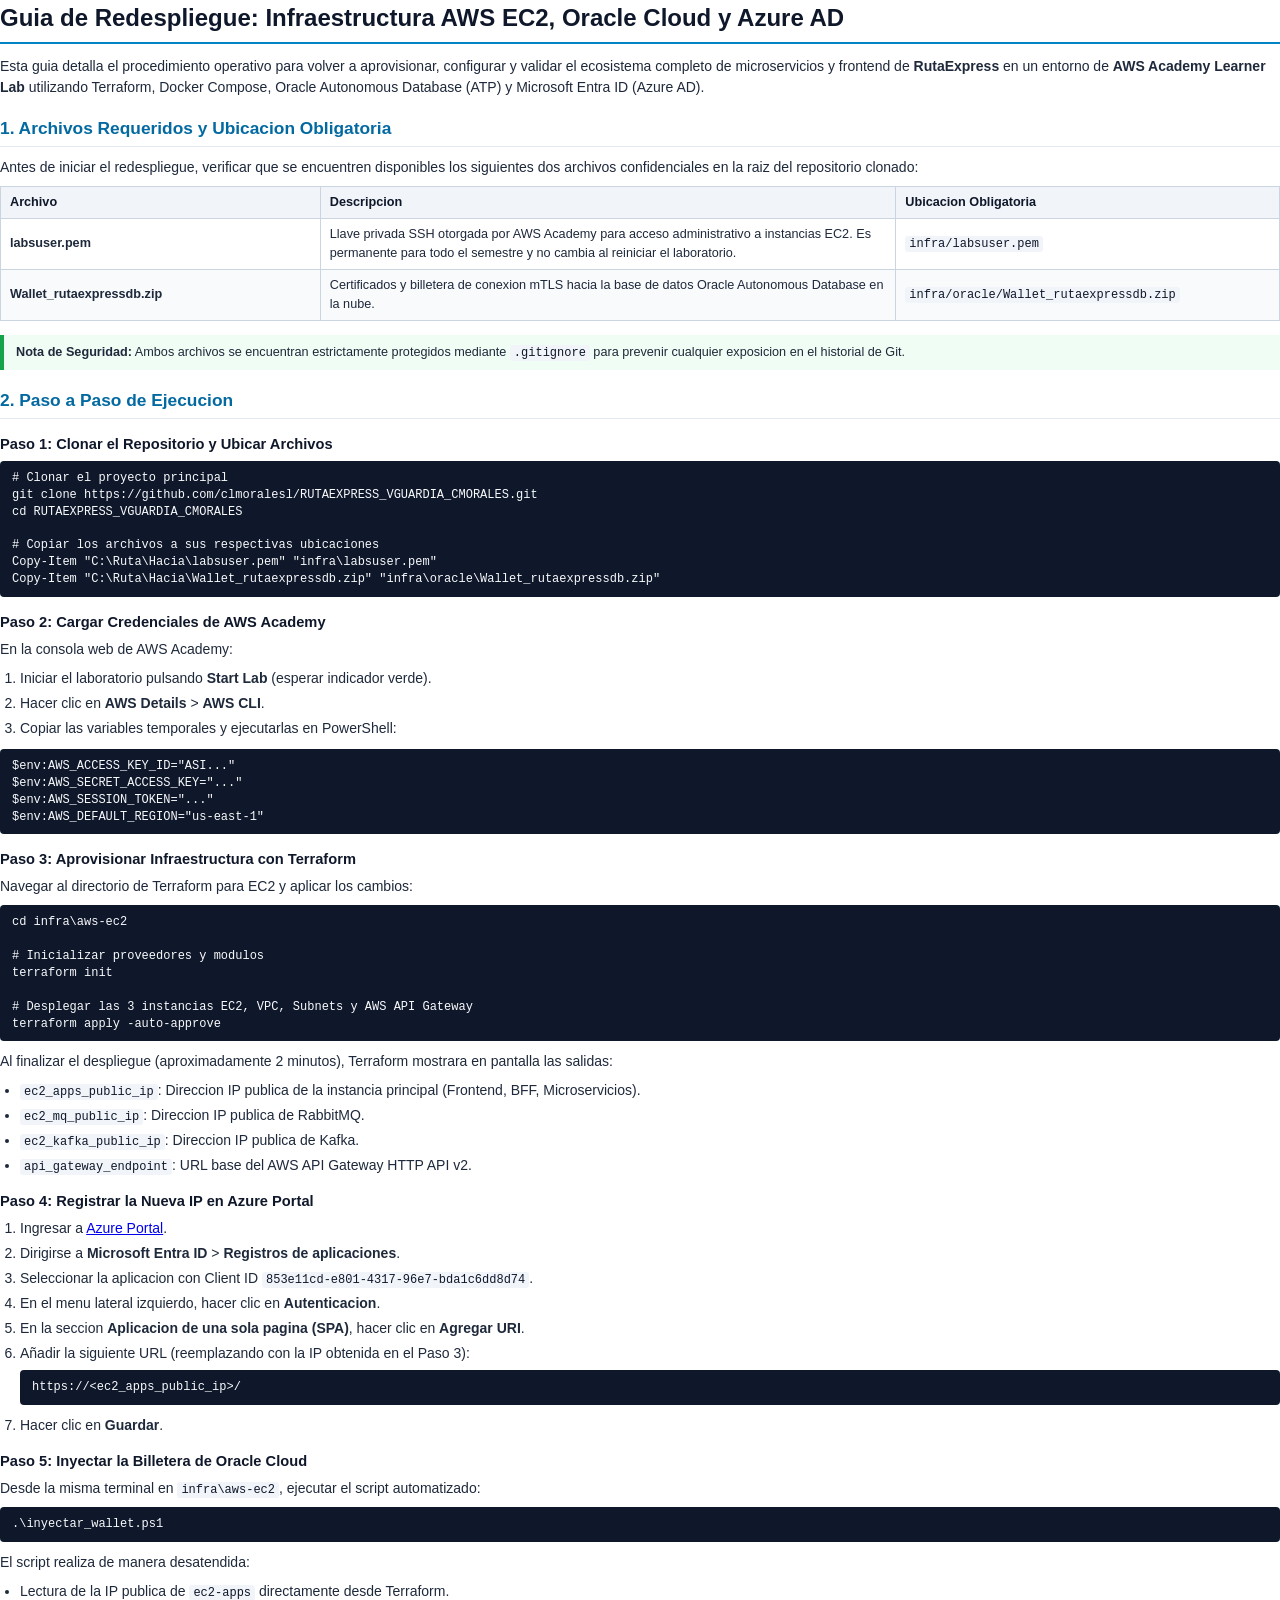
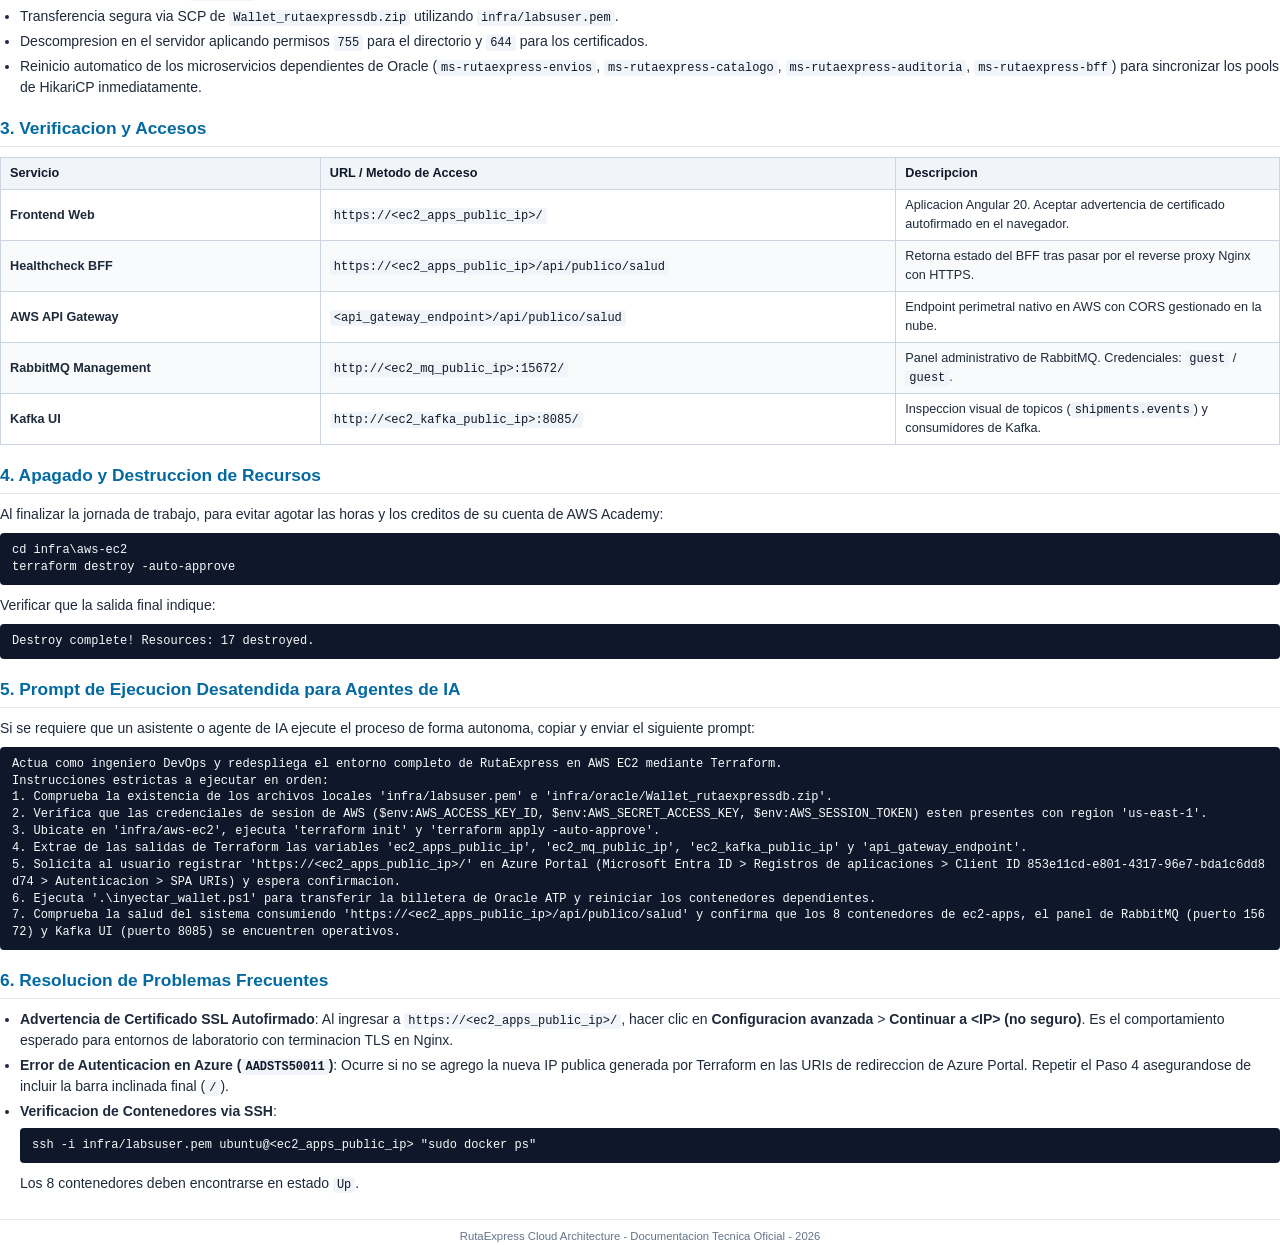
==== DOCS/guia_redespliegue_aws.html @ 86379601 "ci(actions): desactivar trigger automatico de eks en push a main y documentar redespliegue (#26)" ====
<!DOCTYPE html>
<html lang="es">
<head>
  <meta charset="UTF-8">
  <title>Guia de Redespliegue - RutaExpress SaaS</title>
  <style>
    @page {
      size: A4;
      margin: 18mm 15mm 18mm 15mm;
      @bottom-right {
        content: counter(page);
      }
    }
    body {
      font-family: -apple-system, BlinkMacSystemFont, "Segoe UI", Roboto, Helvetica, Arial, sans-serif;
      color: #1e293b;
      line-height: 1.5;
      font-size: 10.5pt;
      margin: 0;
      padding: 0;
    }
    h1 {
      color: #0f172a;
      font-size: 18pt;
      border-bottom: 2px solid #0284c7;
      padding-bottom: 6px;
      margin-top: 0;
      margin-bottom: 12px;
    }
    h2 {
      color: #0369a1;
      font-size: 13pt;
      border-bottom: 1px solid #e2e8f0;
      padding-bottom: 4px;
      margin-top: 18px;
      margin-bottom: 10px;
      page-break-after: avoid;
    }
    h3 {
      color: #0f172a;
      font-size: 11pt;
      margin-top: 14px;
      margin-bottom: 6px;
      page-break-after: avoid;
    }
    p {
      margin-top: 0;
      margin-bottom: 8px;
    }
    ul, ol {
      margin-top: 0;
      margin-bottom: 10px;
      padding-left: 20px;
    }
    li {
      margin-bottom: 4px;
    }
    table {
      width: 100%;
      border-collapse: collapse;
      margin-top: 8px;
      margin-bottom: 14px;
      font-size: 9.5pt;
      page-break-inside: avoid;
    }
    th, td {
      border: 1px solid #cbd5e1;
      padding: 6px 9px;
      text-align: left;
    }
    th {
      background-color: #f1f5f9;
      color: #0f172a;
      font-weight: 600;
    }
    tr:nth-child(even) {
      background-color: #f8fafc;
    }
    pre {
      background-color: #0f172a;
      color: #f8fafc;
      padding: 9px 12px;
      border-radius: 4px;
      font-family: Consolas, "Courier New", monospace;
      font-size: 8.5pt;
      line-height: 1.4;
      overflow-x: auto;
      margin-top: 6px;
      margin-bottom: 10px;
      page-break-inside: avoid;
      white-space: pre-wrap;
      word-break: break-all;
    }
    code {
      font-family: Consolas, "Courier New", monospace;
      font-size: 9pt;
      background-color: #f1f5f9;
      padding: 1px 4px;
      border-radius: 3px;
      color: #0f172a;
    }
    pre code {
      background-color: transparent;
      padding: 0;
      color: inherit;
    }
    .nota {
      background-color: #f0fdf4;
      border-left: 4px solid #16a34a;
      padding: 8px 12px;
      margin-top: 8px;
      margin-bottom: 12px;
      font-size: 9.5pt;
    }
    .advertencia {
      background-color: #fef2f2;
      border-left: 4px solid #dc2626;
      padding: 8px 12px;
      margin-top: 8px;
      margin-bottom: 12px;
      font-size: 9.5pt;
    }
    .footer {
      margin-top: 25px;
      border-top: 1px solid #e2e8f0;
      padding-top: 8px;
      font-size: 8.5pt;
      color: #64748b;
      text-align: center;
    }
  </style>
</head>
<body>

  <h1>Guia de Redespliegue: Infraestructura AWS EC2, Oracle Cloud y Azure AD</h1>
  <p>Esta guia detalla el procedimiento operativo para volver a aprovisionar, configurar y validar el ecosistema completo de microservicios y frontend de <strong>RutaExpress</strong> en un entorno de <strong>AWS Academy Learner Lab</strong> utilizando Terraform, Docker Compose, Oracle Autonomous Database (ATP) y Microsoft Entra ID (Azure AD).</p>

  <h2>1. Archivos Requeridos y Ubicacion Obligatoria</h2>
  <p>Antes de iniciar el redespliegue, verificar que se encuentren disponibles los siguientes dos archivos confidenciales en la raiz del repositorio clonado:</p>

  <table>
    <thead>
      <tr>
        <th style="width: 25%;">Archivo</th>
        <th style="width: 45%;">Descripcion</th>
        <th style="width: 30%;">Ubicacion Obligatoria</th>
      </tr>
    </thead>
    <tbody>
      <tr>
        <td><strong>labsuser.pem</strong></td>
        <td>Llave privada SSH otorgada por AWS Academy para acceso administrativo a instancias EC2. Es permanente para todo el semestre y no cambia al reiniciar el laboratorio.</td>
        <td><code>infra/labsuser.pem</code></td>
      </tr>
      <tr>
        <td><strong>Wallet_rutaexpressdb.zip</strong></td>
        <td>Certificados y billetera de conexion mTLS hacia la base de datos Oracle Autonomous Database en la nube.</td>
        <td><code>infra/oracle/Wallet_rutaexpressdb.zip</code></td>
      </tr>
    </tbody>
  </table>

  <div class="nota">
    <strong>Nota de Seguridad:</strong> Ambos archivos se encuentran estrictamente protegidos mediante <code>.gitignore</code> para prevenir cualquier exposicion en el historial de Git.
  </div>

  <h2>2. Paso a Paso de Ejecucion</h2>

  <h3>Paso 1: Clonar el Repositorio y Ubicar Archivos</h3>
  <pre><code># Clonar el proyecto principal
git clone https://github.com/clmoralesl/RUTAEXPRESS_VGUARDIA_CMORALES.git
cd RUTAEXPRESS_VGUARDIA_CMORALES

# Copiar los archivos a sus respectivas ubicaciones
Copy-Item "C:\Ruta\Hacia\labsuser.pem" "infra\labsuser.pem"
Copy-Item "C:\Ruta\Hacia\Wallet_rutaexpressdb.zip" "infra\oracle\Wallet_rutaexpressdb.zip"</code></pre>

  <h3>Paso 2: Cargar Credenciales de AWS Academy</h3>
  <p>En la consola web de AWS Academy:</p>
  <ol>
    <li>Iniciar el laboratorio pulsando <strong>Start Lab</strong> (esperar indicador verde).</li>
    <li>Hacer clic en <strong>AWS Details</strong> &gt; <strong>AWS CLI</strong>.</li>
    <li>Copiar las variables temporales y ejecutarlas en PowerShell:</li>
  </ol>
  <pre><code>$env:AWS_ACCESS_KEY_ID="ASI..."
$env:AWS_SECRET_ACCESS_KEY="..."
$env:AWS_SESSION_TOKEN="..."
$env:AWS_DEFAULT_REGION="us-east-1"</code></pre>

  <h3>Paso 3: Aprovisionar Infraestructura con Terraform</h3>
  <p>Navegar al directorio de Terraform para EC2 y aplicar los cambios:</p>
  <pre><code>cd infra\aws-ec2

# Inicializar proveedores y modulos
terraform init

# Desplegar las 3 instancias EC2, VPC, Subnets y AWS API Gateway
terraform apply -auto-approve</code></pre>

  <p>Al finalizar el despliegue (aproximadamente 2 minutos), Terraform mostrara en pantalla las salidas:</p>
  <ul>
    <li><code>ec2_apps_public_ip</code>: Direccion IP publica de la instancia principal (Frontend, BFF, Microservicios).</li>
    <li><code>ec2_mq_public_ip</code>: Direccion IP publica de RabbitMQ.</li>
    <li><code>ec2_kafka_public_ip</code>: Direccion IP publica de Kafka.</li>
    <li><code>api_gateway_endpoint</code>: URL base del AWS API Gateway HTTP API v2.</li>
  </ul>

  <h3>Paso 4: Registrar la Nueva IP en Azure Portal</h3>
  <ol>
    <li>Ingresar a <a href="https://portal.azure.com/">Azure Portal</a>.</li>
    <li>Dirigirse a <strong>Microsoft Entra ID</strong> &gt; <strong>Registros de aplicaciones</strong>.</li>
    <li>Seleccionar la aplicacion con Client ID <code>853e11cd-e801-4317-96e7-bda1c6dd8d74</code>.</li>
    <li>En el menu lateral izquierdo, hacer clic en <strong>Autenticacion</strong>.</li>
    <li>En la seccion <strong>Aplicacion de una sola pagina (SPA)</strong>, hacer clic en <strong>Agregar URI</strong>.</li>
    <li>Añadir la siguiente URL (reemplazando con la IP obtenida en el Paso 3):
      <pre><code>https://&lt;ec2_apps_public_ip&gt;/</code></pre>
    </li>
    <li>Hacer clic en <strong>Guardar</strong>.</li>
  </ol>

  <h3>Paso 5: Inyectar la Billetera de Oracle Cloud</h3>
  <p>Desde la misma terminal en <code>infra\aws-ec2</code>, ejecutar el script automatizado:</p>
  <pre><code>.\inyectar_wallet.ps1</code></pre>
  <p>El script realiza de manera desatendida:</p>
  <ul>
    <li>Lectura de la IP publica de <code>ec2-apps</code> directamente desde Terraform.</li>
    <li>Transferencia segura via SCP de <code>Wallet_rutaexpressdb.zip</code> utilizando <code>infra/labsuser.pem</code>.</li>
    <li>Descompresion en el servidor aplicando permisos <code>755</code> para el directorio y <code>644</code> para los certificados.</li>
    <li>Reinicio automatico de los microservicios dependientes de Oracle (<code>ms-rutaexpress-envios</code>, <code>ms-rutaexpress-catalogo</code>, <code>ms-rutaexpress-auditoria</code>, <code>ms-rutaexpress-bff</code>) para sincronizar los pools de HikariCP inmediatamente.</li>
  </ul>

  <h2>3. Verificacion y Accesos</h2>
  <table>
    <thead>
      <tr>
        <th style="width: 25%;">Servicio</th>
        <th style="width: 45%;">URL / Metodo de Acceso</th>
        <th style="width: 30%;">Descripcion</th>
      </tr>
    </thead>
    <tbody>
      <tr>
        <td><strong>Frontend Web</strong></td>
        <td><code>https://&lt;ec2_apps_public_ip&gt;/</code></td>
        <td>Aplicacion Angular 20. Aceptar advertencia de certificado autofirmado en el navegador.</td>
      </tr>
      <tr>
        <td><strong>Healthcheck BFF</strong></td>
        <td><code>https://&lt;ec2_apps_public_ip&gt;/api/publico/salud</code></td>
        <td>Retorna estado del BFF tras pasar por el reverse proxy Nginx con HTTPS.</td>
      </tr>
      <tr>
        <td><strong>AWS API Gateway</strong></td>
        <td><code>&lt;api_gateway_endpoint&gt;/api/publico/salud</code></td>
        <td>Endpoint perimetral nativo en AWS con CORS gestionado en la nube.</td>
      </tr>
      <tr>
        <td><strong>RabbitMQ Management</strong></td>
        <td><code>http://&lt;ec2_mq_public_ip&gt;:15672/</code></td>
        <td>Panel administrativo de RabbitMQ. Credenciales: <code>guest</code> / <code>guest</code>.</td>
      </tr>
      <tr>
        <td><strong>Kafka UI</strong></td>
        <td><code>http://&lt;ec2_kafka_public_ip&gt;:8085/</code></td>
        <td>Inspeccion visual de topicos (<code>shipments.events</code>) y consumidores de Kafka.</td>
      </tr>
    </tbody>
  </table>

  <h2>4. Apagado y Destruccion de Recursos</h2>
  <p>Al finalizar la jornada de trabajo, para evitar agotar las horas y los creditos de su cuenta de AWS Academy:</p>
  <pre><code>cd infra\aws-ec2
terraform destroy -auto-approve</code></pre>
  <p>Verificar que la salida final indique:</p>
  <pre><code>Destroy complete! Resources: 17 destroyed.</code></pre>

  <h2>5. Prompt de Ejecucion Desatendida para Agentes de IA</h2>
  <p>Si se requiere que un asistente o agente de IA ejecute el proceso de forma autonoma, copiar y enviar el siguiente prompt:</p>
  <pre><code>Actua como ingeniero DevOps y redespliega el entorno completo de RutaExpress en AWS EC2 mediante Terraform.
Instrucciones estrictas a ejecutar en orden:
1. Comprueba la existencia de los archivos locales 'infra/labsuser.pem' e 'infra/oracle/Wallet_rutaexpressdb.zip'.
2. Verifica que las credenciales de sesion de AWS ($env:AWS_ACCESS_KEY_ID, $env:AWS_SECRET_ACCESS_KEY, $env:AWS_SESSION_TOKEN) esten presentes con region 'us-east-1'.
3. Ubicate en 'infra/aws-ec2', ejecuta 'terraform init' y 'terraform apply -auto-approve'.
4. Extrae de las salidas de Terraform las variables 'ec2_apps_public_ip', 'ec2_mq_public_ip', 'ec2_kafka_public_ip' y 'api_gateway_endpoint'.
5. Solicita al usuario registrar 'https://&lt;ec2_apps_public_ip&gt;/' en Azure Portal (Microsoft Entra ID &gt; Registros de aplicaciones &gt; Client ID 853e11cd-e801-4317-96e7-bda1c6dd8d74 &gt; Autenticacion &gt; SPA URIs) y espera confirmacion.
6. Ejecuta '.\inyectar_wallet.ps1' para transferir la billetera de Oracle ATP y reiniciar los contenedores dependientes.
7. Comprueba la salud del sistema consumiendo 'https://&lt;ec2_apps_public_ip&gt;/api/publico/salud' y confirma que los 8 contenedores de ec2-apps, el panel de RabbitMQ (puerto 15672) y Kafka UI (puerto 8085) se encuentren operativos.</code></pre>

  <h2>6. Resolucion de Problemas Frecuentes</h2>
  <ul>
    <li><strong>Advertencia de Certificado SSL Autofirmado</strong>: Al ingresar a <code>https://&lt;ec2_apps_public_ip&gt;/</code>, hacer clic en <strong>Configuracion avanzada</strong> &gt; <strong>Continuar a &lt;IP&gt; (no seguro)</strong>. Es el comportamiento esperado para entornos de laboratorio con terminacion TLS en Nginx.</li>
    <li><strong>Error de Autenticacion en Azure (<code>AADSTS50011</code>)</strong>: Ocurre si no se agrego la nueva IP publica generada por Terraform en las URIs de redireccion de Azure Portal. Repetir el Paso 4 asegurandose de incluir la barra inclinada final (<code>/</code>).</li>
    <li><strong>Verificacion de Contenedores via SSH</strong>:
      <pre><code>ssh -i infra/labsuser.pem ubuntu@&lt;ec2_apps_public_ip&gt; "sudo docker ps"</code></pre>
      Los 8 contenedores deben encontrarse en estado <code>Up</code>.
    </li>
  </ul>

  <div class="footer">
    RutaExpress Cloud Architecture - Documentacion Tecnica Oficial - 2026
  </div>

</body>
</html>
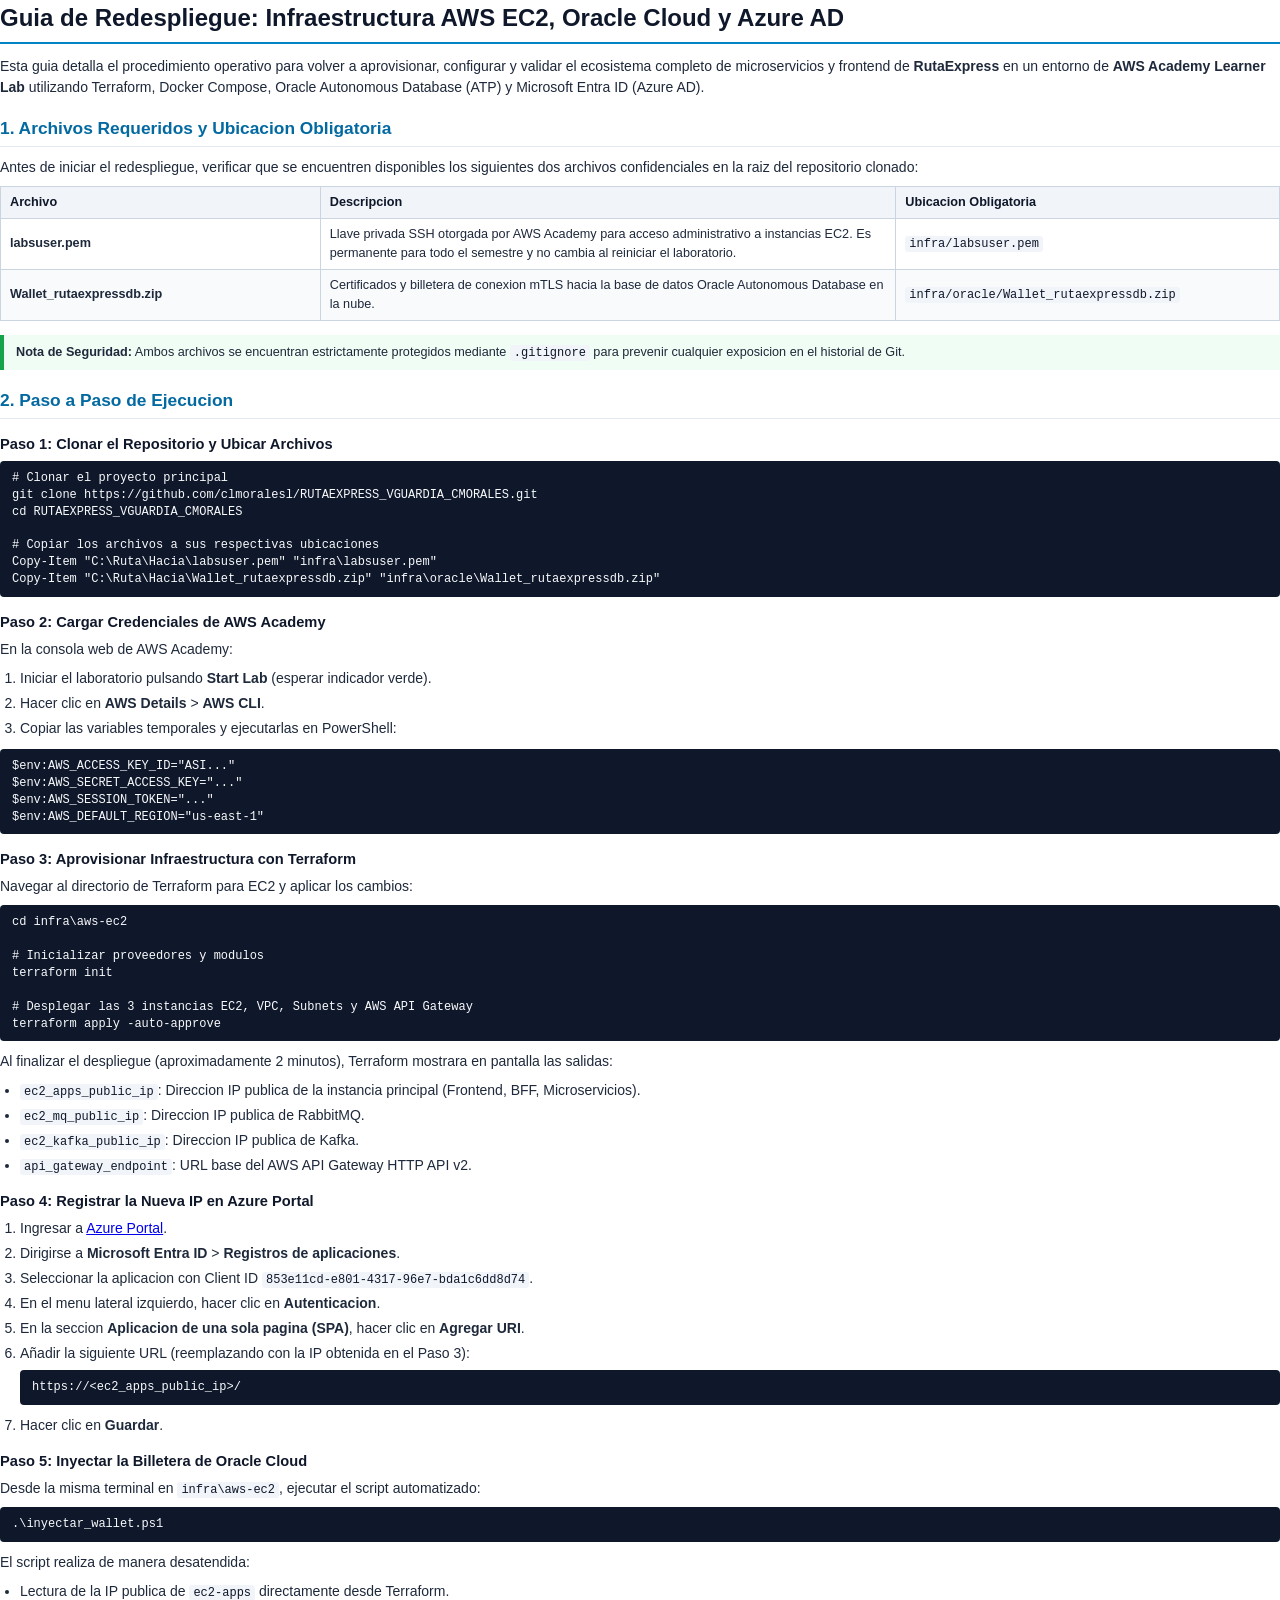
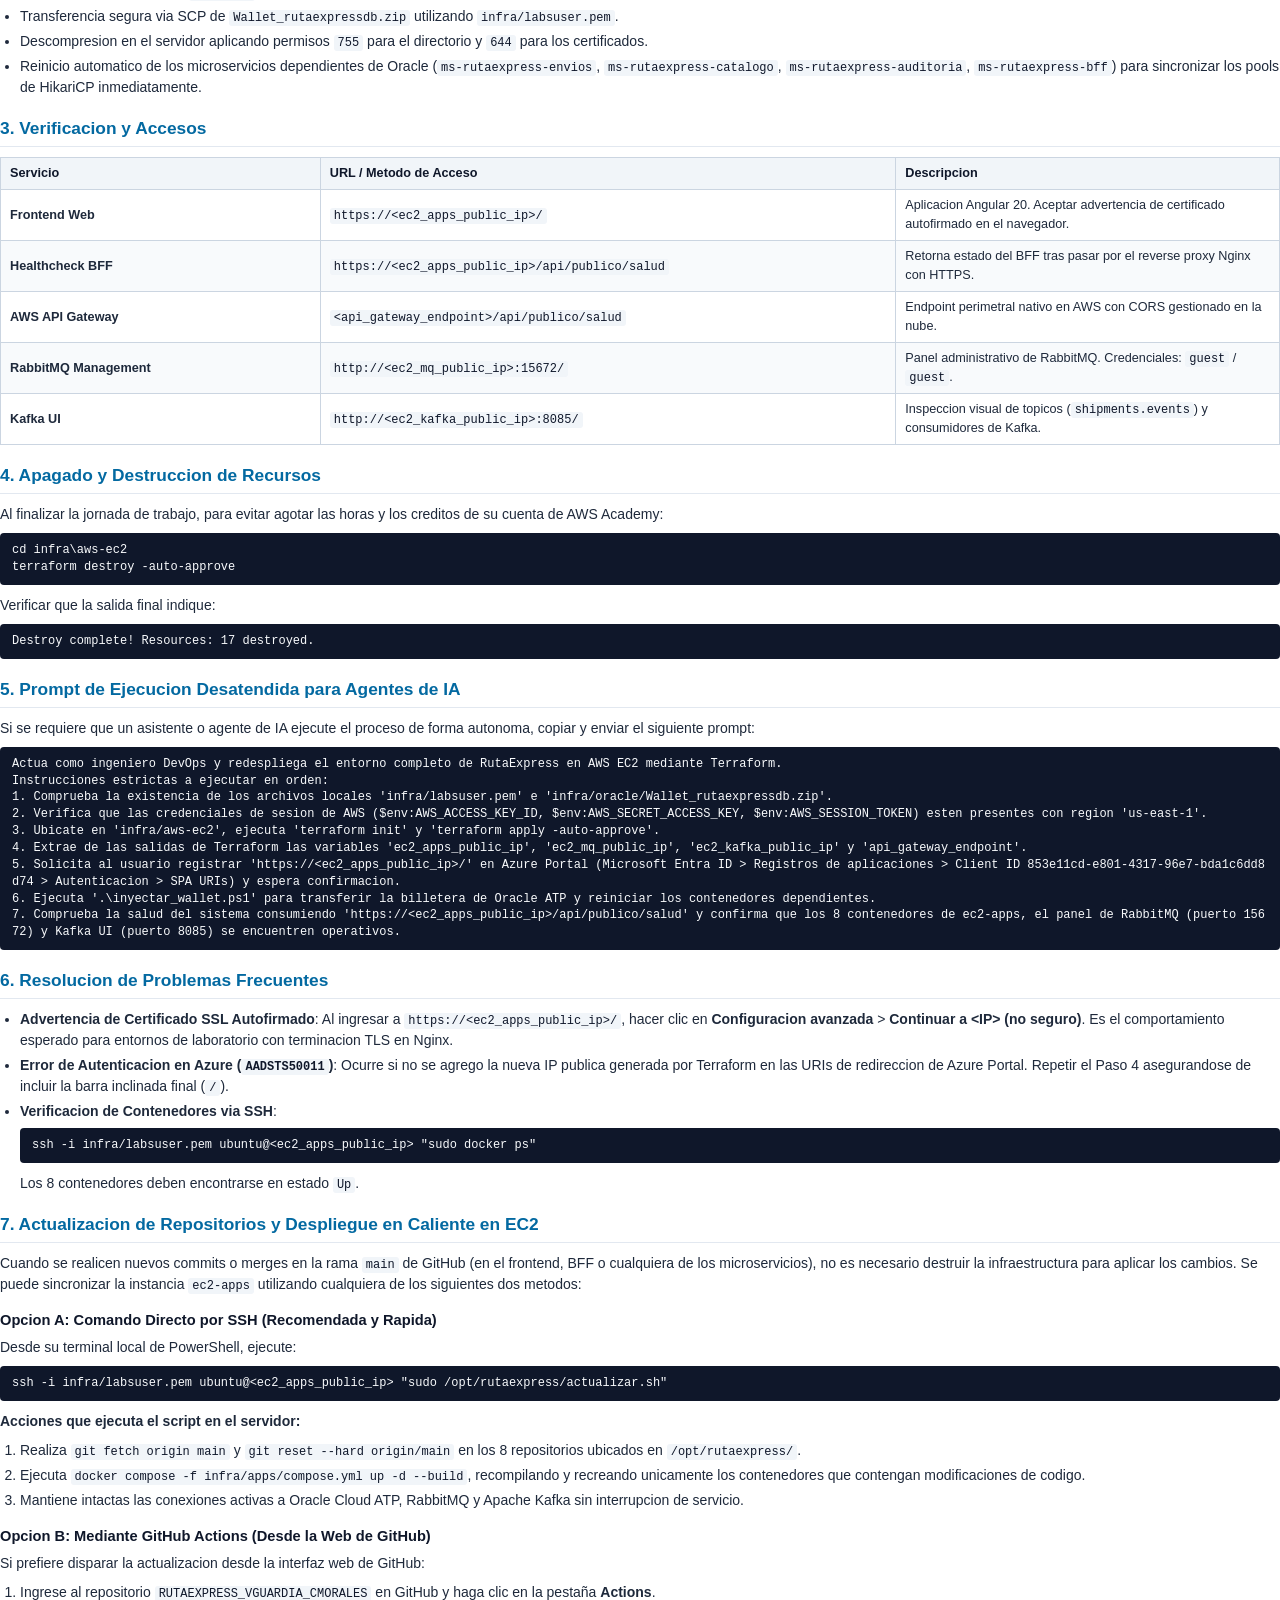
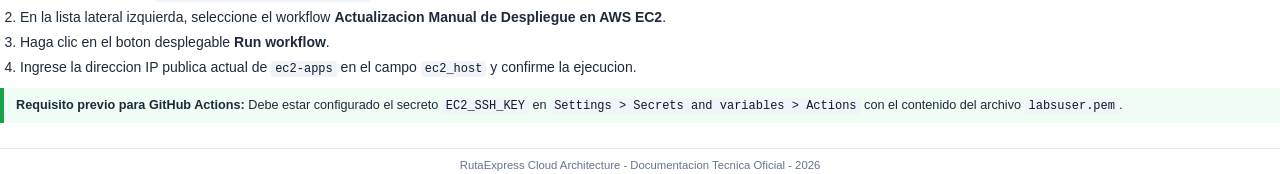
==== commit 3391ca1b: "fix(infra): configurar bootstrap server kafka para microservicios y documentar actualizacion en cali" ====
--- a/DOCS/guia_redespliegue_aws.html
+++ b/DOCS/guia_redespliegue_aws.html
@@ -296,6 +296,31 @@
     </li>
   </ul>
 
+  <h2>7. Actualizacion de Repositorios y Despliegue en Caliente en EC2</h2>
+  <p>Cuando se realicen nuevos commits o merges en la rama <code>main</code> de GitHub (en el frontend, BFF o cualquiera de los microservicios), no es necesario destruir la infraestructura para aplicar los cambios. Se puede sincronizar la instancia <code>ec2-apps</code> utilizando cualquiera de los siguientes dos metodos:</p>
+
+  <h3>Opcion A: Comando Directo por SSH (Recomendada y Rapida)</h3>
+  <p>Desde su terminal local de PowerShell, ejecute:</p>
+  <pre><code>ssh -i infra/labsuser.pem ubuntu@&lt;ec2_apps_public_ip&gt; "sudo /opt/rutaexpress/actualizar.sh"</code></pre>
+  <p><strong>Acciones que ejecuta el script en el servidor:</strong></p>
+  <ol>
+    <li>Realiza <code>git fetch origin main</code> y <code>git reset --hard origin/main</code> en los 8 repositorios ubicados en <code>/opt/rutaexpress/</code>.</li>
+    <li>Ejecuta <code>docker compose -f infra/apps/compose.yml up -d --build</code>, recompilando y recreando unicamente los contenedores que contengan modificaciones de codigo.</li>
+    <li>Mantiene intactas las conexiones activas a Oracle Cloud ATP, RabbitMQ y Apache Kafka sin interrupcion de servicio.</li>
+  </ol>
+
+  <h3>Opcion B: Mediante GitHub Actions (Desde la Web de GitHub)</h3>
+  <p>Si prefiere disparar la actualizacion desde la interfaz web de GitHub:</p>
+  <ol>
+    <li>Ingrese al repositorio <code>RUTAEXPRESS_VGUARDIA_CMORALES</code> en GitHub y haga clic en la pestaña <strong>Actions</strong>.</li>
+    <li>En la lista lateral izquierda, seleccione el workflow <strong>Actualizacion Manual de Despliegue en AWS EC2</strong>.</li>
+    <li>Haga clic en el boton desplegable <strong>Run workflow</strong>.</li>
+    <li>Ingrese la direccion IP publica actual de <code>ec2-apps</code> en el campo <code>ec2_host</code> y confirme la ejecucion.</li>
+  </ol>
+  <div class="nota">
+    <strong>Requisito previo para GitHub Actions:</strong> Debe estar configurado el secreto <code>EC2_SSH_KEY</code> en <code>Settings &gt; Secrets and variables &gt; Actions</code> con el contenido del archivo <code>labsuser.pem</code>.
+  </div>
+
   <div class="footer">
     RutaExpress Cloud Architecture - Documentacion Tecnica Oficial - 2026
   </div>
